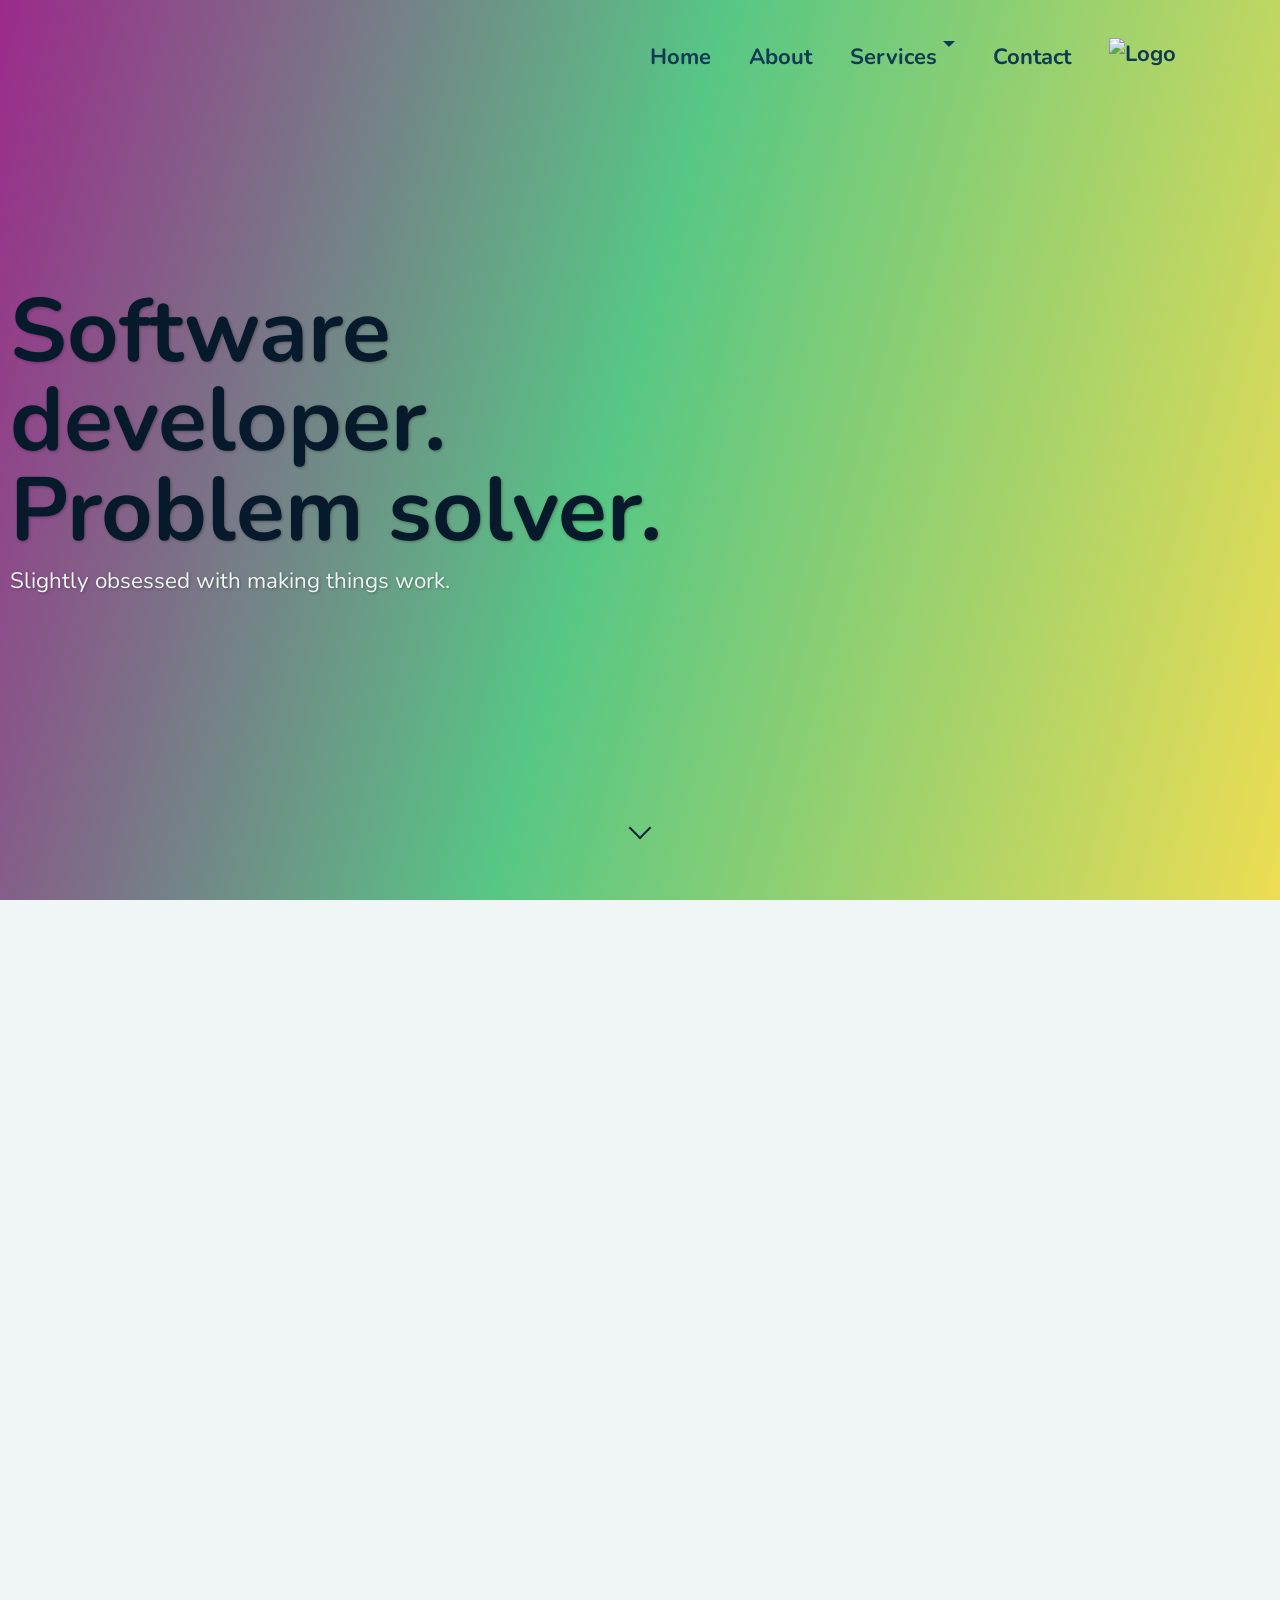
==== about.html @ 8cf2bc8e "fix missing <a> tag on about page" ====
<!DOCTYPE html>
<html lang="en">

<head>
    <meta charset="UTF-8">
    <meta http-equiv="X-UA-Compatible" content="IE=edge">
    <meta name="viewport" content="width=device-width, initial-scale=1.0">


    <!-- Meta tags for improved SEO using search keywords and descriptions -->
    <meta name="description"
        content="Great Malvern Software - About page. Katherine Biggs - software developer, Malvern, Worcestershire. Bespoke software integration for Zoho CRM, Zoho Inventory and Zoho Desk.">
    <meta name="keywords"
        content="software integration uk, software development uk, Zoho integration uk, software developer uk, software engineer uk">
    <meta name="author" content="Great Malvern Software">
    <meta name="page-topic" content="about Great Malvern Software">
    <meta name="page-type" content="About page">
    <meta name="robots" content="index, follow">

    <!-- Bootstrap 4 -->
    <link rel="stylesheet" href="https://stackpath.bootstrapcdn.com/bootstrap/4.4.1/css/bootstrap.min.css"
        integrity="sha384-Vkoo8x4CGsO3+Hhxv8T/Q5PaXtkKtu6ug5TOeNV6gBiFeWPGFN9MuhOf23Q9Ifjh" crossorigin="anonymous">
    <!-- CSS -->
    <link rel="stylesheet" href="assets/css/style.css">
    <!-- Google Fonts -->
    <link rel="preconnect" href="https://fonts.googleapis.com">
    <link rel="preconnect" href="https://fonts.gstatic.com" crossorigin>
    <link href="https://fonts.googleapis.com/css2?family=Nunito:ital,wght@0,200..1000;1,200..1000&display=swap" rel="stylesheet">
    <!-- Font Awesome -->
    <link rel="stylesheet" href="https://cdnjs.cloudflare.com/ajax/libs/font-awesome/6.1.1/css/all.min.css"
        integrity="sha512-KfkfwYDsLkIlwQp6LFnl8zNdLGxu9YAA1QvwINks4PhcElQSvqcyVLLD9aMhXd13uQjoXtEKNosOWaZqXgel0g=="
        crossorigin="anonymous" referrerpolicy="no-referrer">
    <!-- Favicon -->
    <link rel="apple-touch-icon" sizes="180x180" href=".assets/images/apple-touch-icon.png">
    <link rel="icon" type="image/png" sizes="32x32" href="./assets/images/favicon-32x32.png">
    <link rel="icon" type="image/png" sizes="16x16" href=".assets/images/favicon-16x16.png">
    <link rel="manifest" href="/site.webmanifest">
    <!-- jquery -->
    <script src="https://code.jquery.com/jquery-3.6.0.min.js"
        integrity="sha256-/xUj+3OJU5yExlq6GSYGSHk7tPXikynS7ogEvDej/m4=" crossorigin="anonymous"></script>
    <script src="https://cdn.jsdelivr.net/npm/popper.js@1.16.0/dist/umd/popper.min.js"
        integrity="sha384-Q6E9RHvbIyZFJoft+2mJbHaEWldlvI9IOYy5n3zV9zzTtmI3UksdQRVvoxMfooAo" crossorigin="anonymous">
        </script>
    <!-- Bootstrap JavaScript -->
    <script src="https://stackpath.bootstrapcdn.com/bootstrap/4.4.1/js/bootstrap.min.js"
        integrity="sha384-wfSDF2E50Y2D1uUdj0O3uMBJnjuUD4Ih7YwaYd1iqfktj0Uod8GCExl3Og8ifwB6" crossorigin="anonymous">
        </script>

    <title>Great Malvern Software - About</title>
</head>

<header id="header">

    <!-- =========================
         DESKTOP NAVIGATION
         ========================= -->
    <nav id="navbar" class="nav-desktop hide-on-mobile">

        <div class="container d-flex justify-content-end align-items-center">

            <ul class="nav justify-content-end">

                <li class="nav-item">
                    <a class="nav-link scrollto mx-3" href="index.html">
                        Home
                    </a>
                </li>

                <li class="nav-item">
                    <a class="nav-link mx-3" href="about.html">
                        About
                    </a>
                </li>

                <li class="nav-item dropdown">
                    <a class="nav-link dropdown-toggle mx-3"
                       href="#"
                       id="servicesDropdown"
                       role="button"
                       data-toggle="dropdown"
                       aria-haspopup="true"
                       aria-expanded="false">
                        Services
                    </a>

                    <div class="dropdown-menu"
                         aria-labelledby="servicesDropdown">

                        <a class="dropdown-item" href="web-design.html">
                            Web Design
                        </a>

                        <a class="dropdown-item" href="software-development.html">
                            Software Development
                        </a>

                        <a class="dropdown-item" href="integrations.html">
                            Integrations
                        </a>

                    </div>
                </li>

                <li class="nav-item">
                    <a class="nav-link scrollto mx-3" href="#contact">
                        Contact
                    </a>
                </li>

            </ul>

            <a class="navbar-brand ml-3" href="#hero">
                <img src="./assets/images/android-chrome-512x512.png"
                     alt="Logo"
                     height="40">
            </a>

        </div>

    </nav>


    <!-- =========================
         MOBILE NAVIGATION
         ========================= -->
    <nav class="navbar navbar-expand-lg navbar-light bg-light show-on-mobile nav-opaque">

        <div class="container">

            <a class="navbar-brand" href="#hero">
                <img src="./assets/images/android-chrome-512x512.png"
                     alt="Logo"
                     height="40">
            </a>

            <button class="navbar-toggler ml-auto"
                    type="button"
                    data-toggle="collapse"
                    data-target="#navbarCollapse"
                    aria-controls="navbarCollapse"
                    aria-expanded="false"
                    aria-label="Toggle navigation">

                <span class="navbar-toggler-icon"></span>

            </button>


            <div class="collapse navbar-collapse bg-light" id="navbarCollapse">

                <ul class="navbar-nav ml-auto">

                    <li class="nav-item">
                        <a class="nav-link scrollto" href="index.html">
                            Home
                        </a>
                    </li>

                    <li class="nav-item">
                        <a class="nav-link" href="about.html">
                            About
                        </a>
                    </li>

                    <li class="nav-item dropdown">

                        <a class="nav-link dropdown-toggle"
                           href="#"
                           id="mobileServicesDropdown"
                           role="button"
                           data-toggle="dropdown"
                           aria-haspopup="true"
                           aria-expanded="false">
                            Services
                        </a>

                        <div class="dropdown-menu"
                             aria-labelledby="mobileServicesDropdown">

                            <a class="dropdown-item" href="web-design.html">
                                Web Design
                            </a>

                            <a class="dropdown-item" href="software-development.html">
                                Software Development
                            </a>

                            <a class="dropdown-item" href="integrations.html">
                                Integrations
                            </a>

                        </div>

                    </li>

                    <li class="nav-item">
                        <a class="nav-link scrollto" href="#contact">
                            Contact
                        </a>
                    </li>

                </ul>

            </div>

        </div>

    </nav>

</header>

<main id="main">

    <!-- =========================
         ABOUT HERO
    ========================== -->

    <section id="hero" class="d-flex flex-column justify-content-center">

        <div class="hero-content">

            <h1>
                Software developer.<br>
                Problem solver.
            </h1>

            <p>
                Slightly obsessed with making things work.
            </p>

        </div>

        <a href="#about-story" class="scroll-down" aria-label="Scroll down">
            <span></span>
        </a>

    </section>


    <!-- =========================
         MY STORY
    ========================== -->

    <section id="about-story" class="about-story">

        <div class="container">

            <div class="row align-items-center">

                <!-- Photo -->

                <div class="col-lg-5">

                    <div class="about-photo">

                        <img
                            src="./assets/images/kat-in-kitchen.jpg"
                            alt="Kat Biggs in the kitchen holding a mug of tea."
                            class="img-fluid"
                        >

                    </div>

                </div>


                <!-- Text -->

                <div class="col-lg-7">

                    <p class="eyebrow">
                        A LITTLE ABOUT ME
                    </p>

                    <h2>
                        I've taken the scenic
                        route into software.
                    </h2>

                    <p class="lead">
                        I've been fascinated by computers since I was eight
                        years old, when I spent far too much time tinkering
                        with an Acorn Electron.
                    </p>

                    <p>
                        Somehow, it took me rather a long time to turn that
                        fascination into a career. I've worked in marketing,
                        the food industry and, for more than a decade, run my
                        own yoga business.
                    </p>

                    <p>
                        Eventually I came back to where I'd started. I began
                        studying full-stack software development in 2021,
                        graduated in 2022, and haven't looked back.
                    </p>

                </div>

            </div>

        </div>

    </section>


    <!-- =========================
         HOW I THINK ABOUT SOFTWARE
    ========================== -->

    <section id="about-approach" class="about-approach">

        <div class="container">

            <div class="row">

                <div class="col-lg-8">

                    <p class="eyebrow">
                        HOW I THINK ABOUT SOFTWARE
                    </p>

                    <h2>
                        I like solving the
                        awkward problems.
                    </h2>

                    <p class="lead">
                        The interesting projects are rarely the ones where
                        everything already works perfectly.
                    </p>

                    <p>
                        They're the ones where someone says, "This takes us
                        three hours every Friday", or "We're entering this
                        information in three different places", or "Our
                        software doesn't quite do what we need."
                    </p>

                    <p>
                        That's the stuff I enjoy. Understanding how something
                        actually works, finding the unnecessary complexity,
                        and building a better way of doing it.
                    </p>

                </div>

            </div>

        </div>

    </section>


    <!-- =========================
         YOGA / PEOPLE
    ========================== -->

    <section id="about-yoga" class="about-yoga">

    <div class="about-yoga-overlay"></div>

    <div class="container">

        <div class="row align-items-center">

            <div class="col-lg-5">

                <div class="about-yoga-block">

                    <span>13+</span>

                    <p>
                        years of building and running
                        Great Malvern Yoga
                    </p>

                </div>

            </div>

            <div class="col-lg-7">

                <p class="eyebrow">
                    THE OTHER SIDE OF MY WORK
                </p>

                <h2>
                    Software isn't really
                    about software.
                </h2>

                <p class="lead">
                    It's about people.
                </p>

                <p>
                    I've run Great Malvern Yoga for more than a decade,
                    which has taught me a great deal about communication,
                    listening, organisation and understanding what people
                    actually need — rather than what you assume they need.
                </p>

                <p>
                    Those skills are just as important when I'm working
                    on a software project. The best solution in the world
                    isn't much use if the people using it don't understand
                    it, enjoy using it, or can't see why it makes their
                    lives easier.
                </p>

                <p>
                    That's something I care about a lot.
                </p>

            </div>

        </div>

    </div>

</section>


    <!-- =========================
         THE INTEGRATION STATION
    ========================== -->

    <section id="about-tis" class="about-tis">

        <div class="container">

            <div class="row justify-content-center text-center">

                <div class="col-lg-8">

                    <p class="eyebrow">
                        ANOTHER PART OF WHAT I DO
                    </p>

                    <h2>
                        A specialist side project.
                    </h2>

                    <p class="lead">
                        I'm also a co-founder of The Integration Station,
                        where I work specifically on software integrations
                        and automation.
                    </p>

                    <p>
                        TIS gives me the opportunity to dive deeply into
                        integration problems, particularly within the Zoho
                        ecosystem, while Great Malvern Software gives me the
                        freedom to work across a much broader range of
                        software and web development projects.
                    </p>

                    <a
                        href="https://theintegrationstation.co.uk/"
                        class="btn btn-primary mt-3"
                    >
                        Visit The Integration Station
                    </a>

                </div>

            </div>

        </div>

    </section>


    <!-- =========================
         PERSONAL
    ========================== -->

    <section id="about-personal" class="about-personal">

        <div class="container">

            <div class="row justify-content-center">

                <div class="col-lg-8">

                    <p class="eyebrow">
                        WHEN I'M NOT WRITING CODE
                    </p>

                    <h2>
                        There is life outside the IDE.
                    </h2>

                    <p>
                        I'm usually somewhere in the Malvern Hills, trying
                        to persuade vegetables to grow, renovating my house,
                        fussing over my cats, playing The Sims 4, or wondering
                        why I thought owning an old Jaguar was a sensible idea.
                    </p>

                    <p>
                        I also speak French and Spanish, which occasionally
                        turns out to be useful — although disappointingly
                        rarely when debugging PHP.
                    </p>

                </div>

            </div>

        </div>

    </section>


    <!-- =========================
         CTA
    ========================== -->

    <section id="about-cta" class="about-cta">

        <div class="container">

            <div class="row justify-content-center text-center">

                <div class="col-lg-8">

                    <h2>
                        Have a problem that needs solving?
                    </h2>

                    <p>
                        Let's talk about it.
                    </p>

                    <a
                        href="contact.html"
                        class="btn btn-primary mt-3"
                    >
                        Get in touch
                    </a>

                </div>

            </div>

        </div>

    </section>

</main>

<footer id="footer">

    <div class="container">

        <div class="row footer-main">

            <!-- Existing footer information -->

            <div class="col-lg-6 footer-info">

                <h3>Great Malvern Software</h3>

                <p>
                    Software that works for your business.
                </p>

                <p class="copyright">
                    &copy; 2026 Great Malvern Software.
                    All rights reserved.
                </p>

            </div>


            <!-- Contact -->

            <div class="col-lg-6 footer-contact">

                <h4>Let's talk</h4>

                <p>
                    Have a project in mind, or just want to
                    have a chat about what might be possible?
                </p>

                <a href="mailto:hello@greatmalvernsoftware.co.uk">
                    hello@greatmalvernsoftware.co.uk
                </a>

                <a href="https://www.linkedin.com/" 
                   class="linkedin-link"
                   aria-label="Great Malvern Software on LinkedIn">
                    <i class="fab fa-linkedin-in"></i>
                </a>

            </div>

        </div>


        <!-- Footer navigation -->

        <div class="footer-bottom">

            <nav aria-label="Footer navigation">

                <a href="index.html">Home</a>
                <a href="about.html">About</a>
                <a href="services.html">Services</a>
                <a href="#contact">Contact</a>

            </nav>

        </div>

    </div>

</footer>

<script src="js/script.js"></script>

</body>

</html>
---- assets/css/style.css ----
body {
    margin: 0 auto;
    font-family: 'Nunito', sans-serif;
    display: block;
    background-color: #F0F6F5;
}

body,
html {
    height: 100%;
    max-width: 100%;
    overflow-x: hidden;
}

html {
    scroll-behavior: smooth;
}

#header {
    position: absolute;
    left: 0;
    right: 0;
    top: 0;
    align-items: end;
    z-index: 1000;
}

/*
#header {
    position: relative;
    width: 100%;
    z-index: 1000;
}
*/
#navbar ul {
    list-style: none;
    margin: 0;
    padding: 0;
    display: flex;
}

#navbar>ul>li {
    position: relative;
    white-space: nowrap;
    margin: 0 12px;
}

.nav-desktop a {
    display: flex;
    justify-content: space-between;
    padding: 25px 3px;
    font-size: 22px;
    color: #0E3A53;
    white-space: nowrap;
    font-weight: 700;
    transition: 0.3s;
    position: relative;
}

.nav-opaque {
    opacity: 0.7;
    font-weight: 700;
}

#navbar .dropdown-menu {
    background: transparent;
    border: none;
    box-shadow: none;
    padding: 0;
}

#navbar .dropdown-item {
    background: transparent;
    color: #0E3A53;
    font-size: 17px;
    font-weight: 700;
    padding: 6px 0;
}

#navbar .dropdown-item:hover,
#navbar .dropdown-item:focus {
    background: transparent;
    color: #0E3A53;
}

/* Desktop navigation */
.hide-on-mobile {
    display: block;
}

.show-on-mobile {
    display: none;
}

#hero {
    height: 100dvh;
    width: 100%;
    box-sizing: border-box;

    display: flex;

    background: linear-gradient(
        105deg,
        #9B2A8A 0%,
        #57C785 48%,
        #EDDD53 100%
    );
    
    color: #071A2B; /* very dark blue */
}

.hero-content {
    max-width: 750px;
}

#hero p {
    padding-left: 10px;
    font-family: "Nunito", sans-serif;
    font-size: 1.4rem;
    max-width: 600px;
    color: #F0F6F5;
    text-shadow: 1px 1px 3px rgba(0, 0, 0, 0.3);
}

#hero h2 {
    padding-left: 10px;
    font-family: "Nunito", sans-serif;
    font-size: 1.4rem;
    max-width: 600px;
    color: #F0F6F5;
    text-shadow: 1px 1px 3px rgba(0, 0, 0, 0.3);
}

#hero h1 {
    padding-left: 10px;
    font-family: "Nunito", sans-serif;
    font-size: clamp(3rem, 7vw, 6rem);
    line-height: 1;
    font-weight: 700;
    text-shadow: 1px 1px 3px rgba(0, 0, 0, 0.3);
}


/* Scroll down arrow */
.scroll-down {
    position: absolute;
    bottom: 35px;
    left: 50%;
    transform: translateX(-50%);
    width: 30px;
    height: 45px;
    display: flex;
    justify-content: center;
    align-items: flex-start;
    text-decoration: none;
    animation: bounce 2s infinite;
    opacity: 1;
    transition: opacity 0.5s ease;
}

.scroll-down.hidden {
    opacity: 0;
    pointer-events: none;
}

.scroll-down span {
    width: 16px;
    height: 16px;
    border-right: 2px solid #0B1F33;
    border-bottom: 2px solid #0B1F33;
    transform: rotate(45deg);
}

@keyframes bounce {
    0%,
    20%,
    50%,
    80%,
    100% {
        transform: translateX(-50%) translateY(0);
    }

    40% {
        transform: translateX(-50%) translateY(8px);
    }

    60% {
        transform: translateX(-50%) translateY(4px);
    }
}


/* Services on Homepage */

.services {
    padding: 80px 0;
}

/* -------------------------------------------------
   Services Intro
------------------------------------------------- */

.services-intro {
    max-width: 850px;
    margin: 0 auto 60px;
    text-align: center;
}

.services-intro .eyebrow {
    margin-bottom: 15px;
    font-size: 0.9rem;
    font-weight: 700;
    letter-spacing: 0.12em;
    text-transform: uppercase;
    color: #9B2A8A;
}

.services-intro h2 {
    margin-bottom: 20px;
    font-size: 2.5rem;
    font-weight: 700;
    color: #0E3A53;
}

.services-intro p {
    margin-bottom: 15px;
    font-size: 1.05rem;
    line-height: 1.7;
    color: #555;
}

.services-intro .intro-lead {
    font-size: 1.25rem;
    font-weight: 500;
    line-height: 1.6;
    color: #0E3A53;
}

.services .icon-box {
    width: 100%;
    padding: 40px 30px;
    border: 2px solid #0E3A53;
    border-radius: 12px;
    background: rgba(255, 255, 255, 0.85);
    text-align: center;
    transition: 0.3s ease;
}

.services .icon {
    width: 80px;
    height: 80px;
    margin: 0 auto 25px;
    display: flex;
    align-items: center;
    justify-content: center;
    font-size: 42px;
    color: #0E3A53;
}

.services .icon-box h4 {
    margin-bottom: 15px;
    font-size: 24px;
    font-weight: 700;
}

.services .icon-box h4 a {
    color: #0E3A53;
    text-decoration: none;
}

.icon-box h4 a:hover {
    text-decoration: underline;
    text-decoration-color: #9B2A8A;
    text-decoration-thickness: 2px;
    text-underline-offset: 4px;
}

.services .icon-box p {
    margin-bottom: 0;
    font-size: 17px;
    line-height: 1.6;
    color: #333;
}

.services .icon-box:hover {
    transform: translateY(-5px);
}

/* =========================================
   INTEGRATIONS
   ========================================= */

#integration-problems {
    padding: 30px 0;
    background: #F7F8F6;
}

#integration-problems h2 {
    font-family: "Nunito", sans-serif;
    font-size: 2.8rem;
    line-height: 1.1;
    font-weight: 700;
    color: #0E3A53;
    margin-bottom: 25px;
}

#integration-problems > .container > .row:first-child > .col-lg-5 > p {
    font-size: 1.15rem;
    line-height: 1.7;
    color: #425466;
}

.integration-problem-card {
    height: 100%;
    padding: 30px;
    background: #FFFFFF;
    border: 2px solid #57C785;
    border-radius: 4px;
}

.integration-problem-card h3 {
    font-family: "Nunito", sans-serif;
    font-size: 1.35rem;
    font-weight: 700;
    color: #0E3A53;
    margin-bottom: 15px;
}

.integration-problem-card p {
    margin: 0;
    color: #425466;
    line-height: 1.6;
}

.integration-problem-conclusion {
    margin: 35px 0 0;
    padding: 25px 30px;
    background: #57C785;
    color: #071A2B;
    font-size: 1.2rem;
    font-weight: 700;
    text-align: center;
}

#systems {
    padding: 110px 0;
    background: #FFFFFF;
}

#systems h2 {
    font-family: "Nunito", sans-serif;
    font-size: clamp(2.8rem, 5vw, 4.5rem);
    line-height: 1;
    font-weight: 700;
    color: #0E3A53;
    margin-bottom: 30px;
}

.systems-intro {
    font-size: 1.25rem;
    line-height: 1.7;
    color: #425466;
}

#systems p {
    line-height: 1.7;
    color: #425466;
}


/* Software showcase */

.systems-showcase {
    position: relative;
    min-height: 500px;
    margin-left: 40px;

    background: #57C785;

    overflow: hidden;
}


/* Large decorative circle */

.systems-showcase::before {
    content: "";
    position: absolute;

    width: 420px;
    height: 420px;

    border-radius: 50%;

    background: #9B2A8A;

    top: -150px;
    right: -120px;

    opacity: 0.9;
}


/* Another decorative shape */

.systems-showcase::after {
    content: "";
    position: absolute;

    width: 260px;
    height: 260px;

    border-radius: 50%;

    background: #EDDD53;

    bottom: -120px;
    left: -80px;
}


/* Software names */

.system-name {
    position: absolute;
    z-index: 2;

    font-family: "Nunito", sans-serif;
    font-weight: 700;

    color: #F7F8F6;

    line-height: 1;
}

.system-name-zoho {
    top: 15%;
    left: 12%;
    font-size: 3.5rem;
}

.system-name-xero {
    top: 32%;
    right: 12%;
    font-size: 2.7rem;
}

.system-name-shopify {
    top: 50%;
    left: 20%;
    font-size: 3rem;
}

.system-name-woo {
    top: 64%;
    right: 10%;
    font-size: 2rem;
}

.system-name-stripe {
    bottom: 12%;
    left: 12%;
    font-size: 2.5rem;
}

.system-name-api {
    bottom: 5%;
    right: 20%;
    font-size: 1.2rem;
    letter-spacing: 1px;
}


/* Bottom text */

.systems-footer {
    margin-top: 60px;
    font-size: 1.1rem;
}

@media (max-width: 768px) {

    #systems {
        padding: 80px 0;
    }

    #systems h2 {
        font-size: 2.8rem;
    }

    .systems-showcase {
        min-height: 400px;
        margin: 50px 0 0;
    }

    .system-name-zoho {
        font-size: 2.8rem;
    }

    .system-name-xero {
        font-size: 2.2rem;
    }

    .system-name-shopify {
        font-size: 2.5rem;
    }

    .system-name-woo {
        font-size: 1.6rem;
    }

    .system-name-stripe {
        font-size: 2rem;
    }

}

#zoho {
    padding: 110px 0;
    background: #F7F8F6;
}

#zoho .eyebrow {
    font-size: 0.9rem;
    font-weight: 700;
    letter-spacing: 2px;
    color: #9B2A8A;
    margin-bottom: 15px;
}

#zoho h2 {
    font-family: "Nunito", sans-serif;
    font-size: clamp(2.5rem, 5vw, 4rem);
    line-height: 1.05;
    font-weight: 700;
    color: #0E3A53;
    margin-bottom: 30px;
}

#zoho p {
    color: #425466;
    line-height: 1.7;
}

#zoho .lead {
    font-size: 1.25rem;
}

.zoho-highlight {
    position: relative;
    min-height: 350px;
    margin-right: 40px;

    background: #9B2A8A;

    display: flex;
    flex-direction: column;
    justify-content: center;
    align-items: center;

    text-align: center;

    overflow: hidden;
}

.zoho-highlight::before {
    content: "";

    position: absolute;

    width: 300px;
    height: 300px;

    border-radius: 50%;

    background: #EDDD53;

    top: -150px;
    right: -100px;
}

.zoho-highlight::after {
    content: "";

    position: absolute;

    width: 200px;
    height: 200px;

    border-radius: 50%;

    background: #57C785;

    bottom: -100px;
    left: -80px;
}

.zoho-highlight span {
    position: relative;
    z-index: 2;

    font-family: "Nunito", sans-serif;
    font-size: 4rem;
    font-weight: 700;

    color: #F7F8F6;
}

.zoho-highlight p {
    position: relative;
    z-index: 2;

    margin: 10px 0 0;

    color: #F7F8F6 !important;
    font-size: 1.1rem;
    font-weight: 700;
}

@media (max-width: 768px) {

    #zoho {
        padding: 80px 0;
    }

    .zoho-highlight {
        margin: 50px 0 0;
        min-height: 280px;
    }

}

#bespoke-integrations {
    padding: 120px 0;
    background: #EDDD53;
    color: #0E3A53;
}

#bespoke-integrations .eyebrow {
    font-size: 0.9rem;
    font-weight: 700;
    letter-spacing: 2px;
    color: #9B2A8A;
    margin-bottom: 20px;
}

#bespoke-integrations h2 {
    font-family: "Nunito", sans-serif;
    font-size: clamp(2.6rem, 5vw, 4.5rem);
    line-height: 1;
    font-weight: 700;
    color: #0E3A53;
    margin: 0;
}

#bespoke-integrations p {
    color: #0E3A53;
    line-height: 1.7;
}

#bespoke-integrations .lead {
    font-size: 1.35rem;
    color: #0E3A53;
}

.bespoke-highlight {
    margin-top: 35px;
    padding: 25px 30px;
    border-left: 5px solid #9B2A8A;
    background: rgba(255, 255, 255, 0.35);
}

.bespoke-highlight strong {
    font-family: "Nunito", sans-serif;
    font-size: 1.2rem;
    color: #0E3A53;
}

@media (max-width: 768px) {

    #bespoke-integrations {
        padding: 80px 0;
    }

    #bespoke-integrations h2 {
        margin-bottom: 45px;
    }

}

#software-problem {
    padding: 110px 0;
    background: #FFFFFF;
}

#software-problem .eyebrow {
    font-size: 0.9rem;
    font-weight: 700;
    letter-spacing: 2px;
    color: #9B2A8A;
    margin-bottom: 20px;
}

#software-problem h2 {
    font-family: "Nunito", sans-serif;
    font-size: clamp(2.8rem, 5vw, 4.5rem);
    line-height: 1;
    font-weight: 700;
    color: #0E3A53;
    margin: 0;
}

#software-problem p {
    color: #425466;
    line-height: 1.7;
}

#software-problem .lead {
    font-size: 1.35rem;
    color: #0E3A53;
    margin-bottom: 25px;
}

@media (max-width: 768px) {

    #software-problem {
        padding: 80px 0;
    }

    #software-problem h2 {
        margin-bottom: 45px;
    }

}

#software-services {
    padding: 110px 0;
    background: #F7F8F6;
}

#software-services .eyebrow {
    font-size: 0.9rem;
    font-weight: 700;
    letter-spacing: 2px;
    color: #9B2A8A;
    margin-bottom: 20px;
}

#software-services h2 {
    font-family: "Nunito", sans-serif;
    font-size: clamp(2.8rem, 5vw, 4.5rem);
    line-height: 1;
    font-weight: 700;
    color: #0E3A53;
    margin: 0;
}


/* Cards */
.software-card {
    height: 100%;
    padding: 45px 35px;

    background: #FFFFFF;

    border-top: 6px solid #57C785;

    box-shadow: 0 10px 30px rgba(14, 58, 83, 0.06);

    transition:
        transform 0.3s ease,
        box-shadow 0.3s ease;
}

.col-lg-4:nth-child(2) .software-card {
    border-top-color: #9B2A8A;
}

.col-lg-4:nth-child(3) .software-card {
    border-top-color: #EDDD53;
}

.software-card:hover {
    transform: translateY(-6px);

    box-shadow: 0 15px 35px rgba(14, 58, 83, 0.12);
}

.software-card h3 {
    font-family: "Nunito", sans-serif;
    font-size: 1.8rem;
    font-weight: 700;
    color: #0E3A53;
    margin-bottom: 20px;
}

.software-card p {
    color: #425466;
    line-height: 1.7;
    margin: 0;
}

#software-process {
    padding: 120px 0;
    background: #FFFFFF;
}

#software-process .eyebrow {
    font-size: 0.9rem;
    font-weight: 700;
    letter-spacing: 2px;
    color: #9B2A8A;
    margin-bottom: 20px;
}

#software-process h2 {
    font-family: "Nunito", sans-serif;
    font-size: clamp(2.8rem, 5vw, 4.5rem);
    line-height: 1;
    font-weight: 700;
    color: #0E3A53;
    margin: 0;
}

#software-process p {
    color: #425466;
    line-height: 1.7;
}

#software-process .lead {
    font-size: 1.4rem;
    font-weight: 700;
    color: #0E3A53;
}

.software-process-list {
    margin-top: 40px;
    border-top: 1px solid #DCE7E8;
}

.software-process-list div {
    display: flex;
    align-items: baseline;
    gap: 20px;

    padding: 18px 0;

    border-bottom: 1px solid #DCE7E8;
}

.software-process-list strong {
    min-width: 100px;

    font-family: "Nunito", sans-serif;
    font-size: 1.2rem;
    color: #0E3A53;
}

.software-process-list span {
    color: #425466;
}

@media (max-width: 768px) {

    #software-process {
        padding: 80px 0;
    }

    #software-process h2 {
        margin-bottom: 45px;
    }

    .software-process-list div {
        display: block;
    }

    .software-process-list strong {
        display: block;
        margin-bottom: 5px;
    }

}

@media (max-width: 768px) {

    #software-services {
        padding: 80px 0;
    }

    #software-services h2 {
        font-size: 2.8rem;
    }

    .software-card {
        padding: 35px 30px;
    }

}

#bespoke-development {
    padding: 120px 0;
    background: #9B2A8A;
    color: #F7F8F6;
}

#bespoke-development .eyebrow {
    font-size: 0.9rem;
    font-weight: 700;
    letter-spacing: 2px;
    color: #EDDD53;
    margin-bottom: 20px;
}

#bespoke-development h2 {
    font-family: "Nunito", sans-serif;
    font-size: clamp(2.8rem, 5vw, 4.8rem);
    line-height: 1;
    font-weight: 700;
    color: #F7F8F6;
    margin-bottom: 30px;
}

#bespoke-development p {
    color: #F7EAF5;
    line-height: 1.7;
}

#bespoke-development .lead {
    font-size: 1.4rem;
    font-weight: 700;
    color: #F7F8F6;
}


/* Technology list */

.technology-strip {
    display: flex;
    flex-wrap: wrap;
    gap: 12px;

    padding: 30px;
    margin-left: 40px;

    border-left: 5px solid #EDDD53;
}

.technology-strip span {
    display: inline-block;

    padding: 10px 18px;

    border: 1px solid rgba(255, 255, 255, 0.4);

    color: #F7F8F6;

    font-weight: 700;
    font-size: 0.95rem;
}

@media (max-width: 768px) {

    #bespoke-development {
        padding: 80px 0;
    }

    #bespoke-development h2 {
        font-size: 2.8rem;
    }

    .technology-strip {
        margin: 45px 0 0;
    }

}

#software-cta {
    padding: 120px 0;
    background: #FFFFFF;
}

#software-cta .eyebrow {
    font-size: 0.9rem;
    font-weight: 700;
    letter-spacing: 2px;
    color: #9B2A8A;
    margin-bottom: 20px;
}

#software-cta h2 {
    font-family: "Nunito", sans-serif;
    font-size: clamp(2.8rem, 5vw, 4.5rem);
    line-height: 1;
    font-weight: 700;
    color: #0E3A53;
    margin-bottom: 30px;
}

#software-cta p:not(.eyebrow) {
    max-width: 650px;
    margin-left: auto;
    margin-right: auto;

    color: #425466;
    line-height: 1.7;
    font-size: 1.15rem;
}

@media (max-width: 768px) {

    #software-cta {
        padding: 80px 0;
    }

    #software-cta h2 {
        font-size: 2.8rem;
    }

}

/* ABOUT PAGE */

#about-story {
    padding: 110px 0;
    background: #FFFFFF;
}

#about-story .eyebrow {
    font-size: 0.9rem;
    font-weight: 700;
    letter-spacing: 2px;
    color: #9B2A8A;
    margin-bottom: 20px;
}

#about-story h2 {
    font-family: "Nunito", sans-serif;
    font-size: clamp(2.8rem, 5vw, 4.5rem);
    line-height: 1;
    font-weight: 700;
    color: #0E3A53;
    margin-bottom: 30px;
}

#about-story p {
    color: #425466;
    line-height: 1.7;
}

#about-story .lead {
    font-size: 1.3rem;
    color: #0E3A53;
}

.about-photo {
    margin-right: 50px;
}

.about-photo img {
    width: 100%;
    display: block;
}

#about-approach {
    padding: 120px 0;
    background: #9B2A8A;
}

#about-approach .eyebrow {
    font-size: 0.9rem;
    font-weight: 700;
    letter-spacing: 2px;
    color: #EDDD53;
    margin-bottom: 20px;
}

#about-approach h2 {
    font-family: "Nunito", sans-serif;
    font-size: clamp(2.8rem, 5vw, 4.5rem);
    line-height: 1;
    font-weight: 700;
    color: #F7F8F6;
    margin-bottom: 30px;
}

#about-approach p {
    color: #F7EAF5;
    line-height: 1.7;
}

#about-approach .lead {
    font-size: 1.35rem;
    color: #F7F8F6;
}

#about-yoga {
    position: relative;

    padding: 120px 0;

    background-image: url("../images/yoga-studio.jpg");
    background-size: cover;
    background-position: center;
    
    color: #F7F8F6;
}

.about-yoga-overlay {
    position: absolute;
    inset: 0;

    background: rgba(87, 199, 133, 0.88);
}

#about-yoga .container {
    position: relative;
    z-index: 1;
}

#about-yoga .eyebrow {
    font-size: 0.9rem;
    font-weight: 700;
    letter-spacing: 2px;
    color: #0E3A53;
    margin-bottom: 20px;
}

#about-yoga h2 {
    font-family: "Nunito", sans-serif;
    font-size: clamp(2.8rem, 5vw, 4.5rem);
    line-height: 1;
    font-weight: 700;
    color: #F7F8F6;
    margin-bottom: 15px;
}

#about-yoga p {
    color: #F0F6F5;
    line-height: 1.7;
}

#about-yoga .lead {
    font-size: 1.4rem;
    font-weight: 700;
    color: #F7F8F6;
}

.about-yoga-block {
    min-height: 350px;
    margin-right: 50px;

    display: flex;
    flex-direction: column;
    justify-content: center;
    align-items: center;

    text-align: center;

    border: 5px solid #F7F8F6;
}

.about-yoga-block span {
    font-family: "Nunito", sans-serif;
    font-size: clamp(5rem, 10vw, 9rem);
    line-height: 0.9;
    font-weight: 700;
    color: #F7F8F6;
}

.about-yoga-block p {
    max-width: 220px;
    margin: 20px 0 0;
    font-weight: 700;
}

#about-tis {
    padding: 120px 0;
    background: #EDDD53;
}

#about-tis .eyebrow {
    font-size: 0.9rem;
    font-weight: 700;
    letter-spacing: 2px;
    color: #9B2A8A;
    margin-bottom: 20px;
}

#about-tis h2 {
    font-family: "Nunito", sans-serif;
    font-size: clamp(2.8rem, 5vw, 4.5rem);
    line-height: 1;
    font-weight: 700;
    color: #0E3A53;
    margin-bottom: 30px;
}

#about-tis p {
    color: #0E3A53;
    line-height: 1.7;
}

#about-tis .lead {
    font-size: 1.3rem;
    color: #0E3A53;
}

#about-personal {
    padding: 110px 0;
    background: #F7EEF6;
}

#about-personal .eyebrow {
    font-size: 0.9rem;
    font-weight: 700;
    letter-spacing: 2px;
    color: #9B2A8A;
    margin-bottom: 20px;
}

#about-personal h2 {
    font-family: "Nunito", sans-serif;
    font-size: clamp(2.8rem, 5vw, 4.5rem);
    line-height: 1;
    font-weight: 700;
    color: #0E3A53;
    margin-bottom: 30px;
}

#about-personal p {
    color: #425466;
    line-height: 1.7;
}

#about-cta {
    padding: 110px 0;
    background: #FFFFFF;
}

#about-cta h2 {
    font-family: "Nunito", sans-serif;
    font-size: clamp(2.8rem, 5vw, 4.5rem);
    line-height: 1;
    font-weight: 700;
    color: #0E3A53;
    margin-bottom: 20px;
}

#about-cta p {
    font-size: 1.25rem;
    color: #425466;
}

@media (max-width: 768px) {

    #about-story,
    #about-approach,
    #about-tis,
    #about-personal,
    #about-cta {
        padding: 80px 0;
    }

    #about-yoga {
        padding: 80px 0;
    }

    #about-story h2,
    #about-approach h2,
    #about-yoga h2,
    #about-tis h2,
    #about-personal h2,
    #about-cta h2 {
        font-size: 2.8rem;
    }

    .about-photo {
        margin: 0 0 50px;
    }

    .about-yoga-block {
        margin: 0 0 50px;
        min-height: 280px;
    }

}

/* =========================================
   FOOTER
   ========================================= */

#footer {
    padding: 70px 0 25px;
    background: #071A2B;
    color: #F7F8F6;
}

.footer-main {
    align-items: flex-start;
}

.footer-info h3 {
    margin-bottom: 15px;
    font-family: "Nunito", sans-serif;
    font-size: 28px;
    font-weight: 700;
    color: #F7F8F6;
}

.footer-info p {
    margin-bottom: 10px;
    font-size: 16px;
}

.footer-info .copyright {
    margin-top: 30px;
    font-size: 14px;
    opacity: 0.7;
}

.footer-contact h4 {
    margin-bottom: 15px;
    font-size: 24px;
    font-weight: 700;
    color: #F7F8F6;
}

.footer-contact p {
    max-width: 400px;
    margin-bottom: 15px;
    line-height: 1.6;
}

.footer-contact > a:not(.linkedin-link) {
    display: block;
    margin-bottom: 20px;
    color: #F7F8F6;
    font-weight: 700;
    text-decoration: none;
}

.linkedin-link {
    display: inline-flex;
    align-items: center;
    justify-content: center;
    width: 42px;
    height: 42px;
    border-radius: 50%;
    background: #EDDD53;
    color: #071A2B;
    font-size: 20px;
    text-decoration: none !important;
    transition: all 0.25s ease;
}

.linkedin-link:hover {
    background: #EDDD53;
    color: #071A2B;
    text-decoration: none !important;
}


/* ---------- Bottom navigation ---------- */

.footer-bottom {
    margin-top: 55px;
    padding-top: 25px;
    border-top: 1px solid rgba(247, 248, 246, 0.2);
    text-align: center;
}

.footer-bottom nav {
    display: flex;
    justify-content: center;
    flex-wrap: wrap;
    gap: 30px;
}

.footer-bottom a {
    color: #F7F8F6;
    font-size: 14px;
    text-decoration: none;
    opacity: 0.75;
    transition: opacity 0.25s ease;
}

.footer-bottom a:hover {
    opacity: 1;
}


/* ---------- Mobile ---------- */

@media (max-width: 768px) {

    #footer {
        padding: 55px 0 25px;
    }

    .footer-contact {
        margin-top: 45px;
    }

    .footer-bottom {
        margin-top: 45px;
    }

    .footer-bottom nav {
        gap: 15px 25px;
    }

}

/* -- Media Queries -- */
@media (min-width: 769px) {

    *,
    *:before,
    *:after {
        box-sizing: border-box !important;
    }

    .container {
        margin-top: 1%;
        margin-bottom: 3%;
    }

    .hide-on-mobile {
        display: block !important;
    }

    .show-on-mobile {
        display: none !important;
    }

}


@media (max-width: 768px) {

    /* touchscreens */
    .hide-on-mobile {
        display: none !important;
    }

    .show-on-mobile {
        display: block !important;
        position: relative !important;
        top: auto !important;
        left: auto !important;
        right: auto !important;
        width: 100% !important;
    }

    #header {
        position: relative;
        width: 100%;
    }


    #navbarCollapse {
        position: absolute;
        top: 100%;
        right: 15px;
        left: auto;
        width: 250px;
        background: transparent !important;
    }

    #navbarCollapse .navbar-nav {
        align-items: flex-end;
        text-align: right;
    }

    #navbarCollapse .nav-link {
        padding: 8px 0;
        font-size: 18px;
        color: #0E3A53;
        font-weight: 700;
    }

    #hero {
        margin-top: 100px;
      }

    #hero p {
        text-align: left;
    }

    #hero h1,
    #hero h2 {
        text-align: left;
    }

    #hero h1 {
        font-size: 2.5rem;
    }

}

/* =========================================
   WEB DESIGN PAGE
   ========================================= */


/* ---------- General ---------- */

.web-intro,
.web-principles,
.web-help,
.web-more,
.web-cta {
    padding: 110px 0;
}

/* ========================================= INTRO + PRINCIPLES ========================================= */ 
.web-design-intro { 
    position: relative; 
    overflow: hidden; 
}

/* ---------- Introduction ---------- */

.web-intro {
    position: relative; 
    padding: 110px 0 160px;
    background: #F7F8F6;
}

.web-intro .container {
    position: relative;
    z-index: 1;
}
/*
.web-intro .col-lg-6 {
    padding-right: 60px;
}
*/

.web-intro h2,
.web-principles h2,
.web-help h2,
.web-more h2,
.web-cta h2 {
    font-family: "Nunito", sans-serif;
    font-size: clamp(2.5rem, 5vw, 4.5rem);
    line-height: 1;
    font-weight: 700;
    color: #071A2B;
    margin-bottom: 30px;
}

.web-intro p,
.web-help p,
.web-more p,
.web-cta p {
    font-family: "Nunito", sans-serif;
    font-size: 18px;
    line-height: 1.7;
    color: #071A2B;
}

.large-text {
    font-size: 24px !important;
    line-height: 1.5 !important;
}

@media (max-width: 768px) {

    .web-intro { 
        padding: 70px 0 110px; 
    }

    .web-intro .col-lg-6 {
        padding-right: 15px;
    }

}

/* =========================================
   PRINCIPLES
   ========================================= */

.web-principles {
    padding: 110px 0;
    background: #57C785;
}

.web-principles h2 {
    font-family: "Nunito", sans-serif;
    font-size: clamp(2.8rem, 5vw, 4.5rem);
    line-height: 1;
    font-weight: 700;
    color: #071A2B;
    margin-bottom: 25px;
}

.section-intro {
    max-width: 650px;
    font-size: 22px;
    line-height: 1.6;
    color: #071A2B;
}

.principles-grid {
    display: grid;
    grid-template-columns: repeat(3, 1fr);
    gap: 60px;
    margin-top: 70px;
}

.principle {
    position: relative;
    padding-top: 35px;
}

.principle::before {
    content: "";
    position: absolute;
    top: 0;
    left: 0;
    width: 55px;
    height: 6px;
    background: #F7F8F6;
}

.principle-icon {
    margin-bottom: 25px;
    font-size: 45px;
    color: #F7F8F6;
}

.principle h3 {
    margin-bottom: 18px;
    font-size: 28px;
    line-height: 1.2;
    font-weight: 700;
    color: #071A2B;
}

.principle p {
    margin: 0;
    font-size: 17px;
    line-height: 1.7;
    color: #071A2B;
}


/* ---------- Mobile ---------- */

@media (max-width: 768px) {

    .web-principles {
        margin-top: 0;
        padding: 70px 0;
    }

    .principles-grid {
        grid-template-columns: 1fr;
        gap: 50px;
        margin-top: 50px;
    }

    .principle h3 {
        font-size: 25px;
    }

}

/* =========================================
   WHAT CAN I HELP WITH?
   ========================================= */

.web-help {
    padding: 110px 0;
    background: #F7F8F6;
}

.web-help h2 {
    font-family: "Nunito", sans-serif;
    font-size: clamp(2.8rem, 5vw, 4.5rem);
    line-height: 1;
    font-weight: 700;
    color: #071A2B;
    margin-bottom: 30px;
}

.web-help-intro {
    position: sticky;
    top: 120px;
}

.help-grid {
    display: flex;
    flex-direction: column;
    gap: 18px;
}

.help-card {
    position: relative;
    display: flex;
    align-items: center;
    min-height: 150px;
    padding: 30px 65px 30px 30px;
    background: #071A2B;
    color: #F7F8F6;
    transition: transform 0.25s ease;
}

.help-card h3,
.help-card p {
    color: #F7F8F6;
}

.help-card:nth-child(2) {
    background: #0E3A53;
}

.help-card:nth-child(2) h3,
.help-card:nth-child(2) p {
    color: #F7F8F6;
}

.help-card:nth-child(3) {
    background: #57C785;
}

.help-card:nth-child(3) h3,
.help-card:nth-child(3) p {
    color: #071A2B;
}

.help-card:nth-child(4) {
    background: #EDDD53;
}

.help-card:nth-child(4) h3,
.help-card:nth-child(4) p {
    color: #071A2B;
}


/* ---------- Mobile ---------- */

@media (max-width: 768px) {

    .web-help {
        padding: 70px 0;
    }

    .web-help-intro {
        position: static;
        margin-bottom: 45px;
    }

    .help-card {
        min-height: 0;
        padding: 30px 55px 30px 60px;
    }

    .help-card h3 {
        font-size: 22px;
    }

    .help-card p {
        font-size: 16px;
    }

}

/* ---------- More than a website ---------- */

.web-more {
    position: relative;
    overflow: hidden;
    background: linear-gradient(
        105deg,
        #9B2A8A 0%,
        #57C785 48%,
        #EDDD53 100%
    );
}

.web-more h2,
.web-more p,
.web-more .section-number {
    color: #071A2B;
}

.web-more .large-text {
    max-width: 850px;
    margin-left: auto;
    margin-right: auto;
}

.web-more-links {
    display: flex;
    justify-content: center;
    flex-wrap: wrap;
    gap: 30px;
    margin-top: 40px;
}

.web-more-links a {
    color: #071A2B;
    font-size: 18px;
    font-weight: 700;
    text-decoration: none;
}

.web-more-links i {
    margin-left: 8px;
    transition: transform 0.2s ease;
}

.web-more-links a:hover i {
    transform: translateX(5px);
}


/* ---------- CTA ---------- */

.cta {
    padding: 110px 0;
    background: #FFFFFF;
    text-align: center;
}

.cta h2 {
    font-family: "Nunito", sans-serif;
    font-size: clamp(2.8rem, 5vw, 4.5rem);
    line-height: 1;
    font-weight: 700;
    color: #071A2B;
    margin-bottom: 25px;
}

.cta p {
    max-width: 650px;
    margin: 0 auto 35px;
    font-size: 20px;
    line-height: 1.6;
    color: #071A2B;
}

.cta .btn {
    display: inline-block;
    padding: 15px 35px;
    border: 2px solid #9B2A8A;
    border-radius: 0;
    background: #9B2A8A;
    color: #F7F8F6;
    font-size: 18px;
    font-weight: 700;
    text-decoration: none;
    transition: all 0.25s ease;
}

.cta .btn:hover {
    background: #071A2B;
    border-color: #071A2B;
    color: #F7F8F6;
}

/* ---------- Mobile ---------- */

@media (max-width: 768px) {

    .web-intro,
    .web-principles,
    .web-help,
    .web-more,
    .cta {
        padding: 70px 0;
    }

    .web-intro h2,
    .web-principles h2,
    .web-help h2,
    .web-more h2,
    .cta h2 {
        font-size: 2.7rem;
    }

    .large-text {
        font-size: 20px !important;
    }

    .principle-card-offset {
        margin-top: 0;
    }

    .principle-card {
        padding: 35px 25px;
    }

    .web-more-links {
        flex-direction: column;
        gap: 20px;
    }

    .cta .text-lg-right {
        margin-top: 30px;
        text-align: left !important;
    }

}
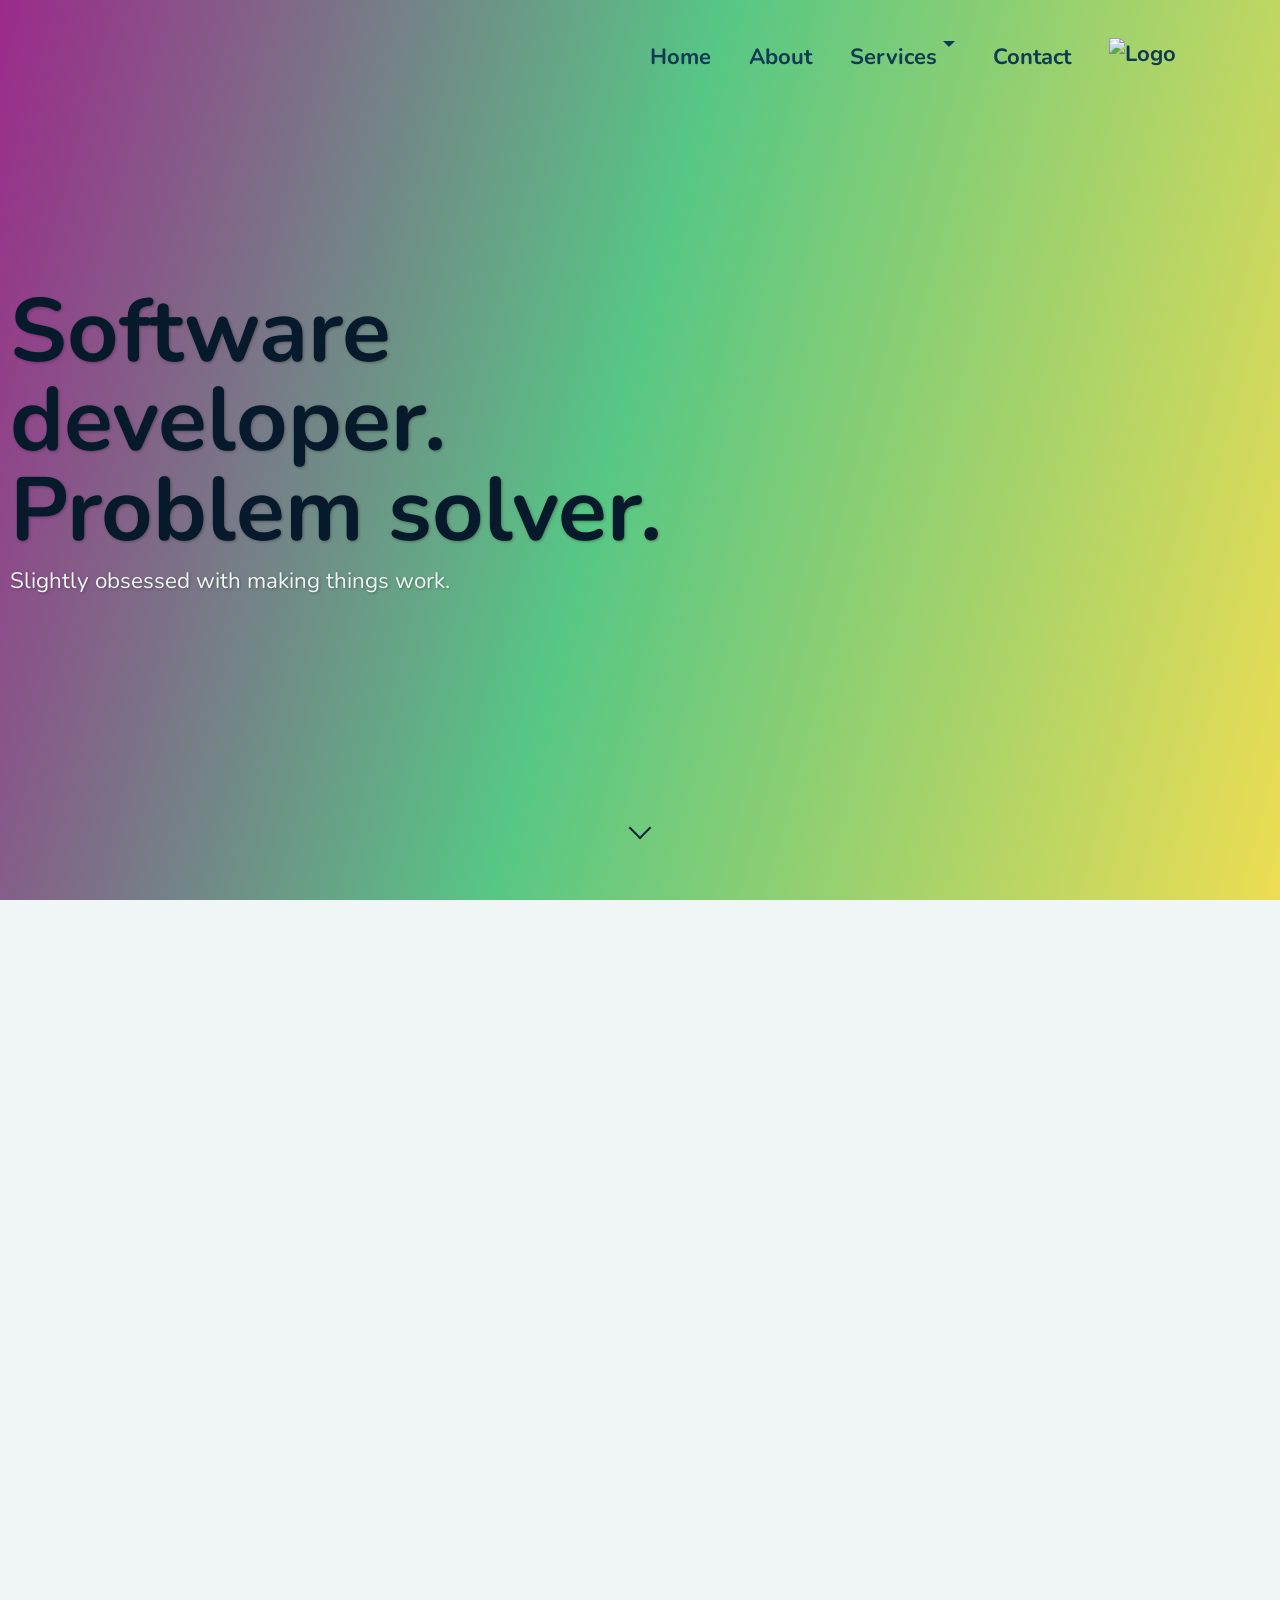
==== commit 3186ef18: "sort mobile menu out, shift paragraphs around on about page" ====
--- a/about.html
+++ b/about.html
@@ -119,84 +119,90 @@
 
     </nav>
 
-
-    <!-- =========================
-         MOBILE NAVIGATION
-         ========================= -->
-    <nav class="navbar navbar-expand-lg navbar-light bg-light show-on-mobile nav-opaque">
-
-        <div class="container">
+    <!-- =========================
+     MOBILE NAVIGATION
+     ========================= -->
+
+    <nav class="show-on-mobile mobile-nav">
+
+        <div class="container mobile-nav-bar">
 
             <a class="navbar-brand" href="#hero">
                 <img src="./assets/images/android-chrome-512x512.png"
-                     alt="Logo"
-                     height="40">
+                    alt="Logo"
+                    height="40">
             </a>
 
-            <button class="navbar-toggler ml-auto"
+            <button class="mobile-menu-toggle"
+                    id="mobileMenuToggle"
                     type="button"
-                    data-toggle="collapse"
-                    data-target="#navbarCollapse"
-                    aria-controls="navbarCollapse"
-                    aria-expanded="false"
-                    aria-label="Toggle navigation">
-
-                <span class="navbar-toggler-icon"></span>
+                    aria-label="Open navigation"
+                    aria-expanded="false">
+
+                <span></span>
+                <span></span>
+                <span></span>
 
             </button>
 
-
-            <div class="collapse navbar-collapse bg-light" id="navbarCollapse">
-
-                <ul class="navbar-nav ml-auto">
-
-                    <li class="nav-item">
-                        <a class="nav-link scrollto" href="index.html">
-                            Home
-                        </a>
+        </div>
+
+
+        <!-- FULL-SCREEN MOBILE MENU -->
+
+        <div class="mobile-menu" id="mobileMenu">
+
+            <div class="mobile-menu-content">
+
+                <ul class="mobile-menu-links">
+
+                    <li>
+                        <a href="index.html">Home</a>
                     </li>
 
-                    <li class="nav-item">
-                        <a class="nav-link" href="about.html">
-                            About
-                        </a>
+                    <li>
+                        <a href="about.html">About</a>
                     </li>
 
-                    <li class="nav-item dropdown">
-
-                        <a class="nav-link dropdown-toggle"
-                           href="#"
-                           id="mobileServicesDropdown"
-                           role="button"
-                           data-toggle="dropdown"
-                           aria-haspopup="true"
-                           aria-expanded="false">
+                    <li class="mobile-services">
+
+                        <button class="mobile-services-toggle"
+                                type="button"
+                                aria-expanded="false">
+
                             Services
-                        </a>
-
-                        <div class="dropdown-menu"
-                             aria-labelledby="mobileServicesDropdown">
-
-                            <a class="dropdown-item" href="web-design.html">
-                                Web Design
-                            </a>
-
-                            <a class="dropdown-item" href="software-development.html">
-                                Software Development
-                            </a>
-
-                            <a class="dropdown-item" href="integrations.html">
-                                Integrations
-                            </a>
-
-                        </div>
+
+                            <span class="services-arrow">+</span>
+
+                        </button>
+
+
+                        <ul class="mobile-services-links">
+
+                            <li>
+                                <a href="web-design.html">
+                                    Web Design
+                                </a>
+                            </li>
+
+                            <li>
+                                <a href="software-development.html">
+                                    Software Development
+                                </a>
+                            </li>
+
+                            <li>
+                                <a href="integrations.html">
+                                    Integrations
+                                </a>
+                            </li>
+
+                        </ul>
 
                     </li>
 
-                    <li class="nav-item">
-                        <a class="nav-link scrollto" href="#contact">
-                            Contact
-                        </a>
+                    <li>
+                        <a href="#contact">Contact</a>
                     </li>
 
                 </ul>
@@ -354,76 +360,6 @@
 
 
     <!-- =========================
-         YOGA / PEOPLE
-    ========================== -->
-
-    <section id="about-yoga" class="about-yoga">
-
-    <div class="about-yoga-overlay"></div>
-
-    <div class="container">
-
-        <div class="row align-items-center">
-
-            <div class="col-lg-5">
-
-                <div class="about-yoga-block">
-
-                    <span>13+</span>
-
-                    <p>
-                        years of building and running
-                        Great Malvern Yoga
-                    </p>
-
-                </div>
-
-            </div>
-
-            <div class="col-lg-7">
-
-                <p class="eyebrow">
-                    THE OTHER SIDE OF MY WORK
-                </p>
-
-                <h2>
-                    Software isn't really
-                    about software.
-                </h2>
-
-                <p class="lead">
-                    It's about people.
-                </p>
-
-                <p>
-                    I've run Great Malvern Yoga for more than a decade,
-                    which has taught me a great deal about communication,
-                    listening, organisation and understanding what people
-                    actually need — rather than what you assume they need.
-                </p>
-
-                <p>
-                    Those skills are just as important when I'm working
-                    on a software project. The best solution in the world
-                    isn't much use if the people using it don't understand
-                    it, enjoy using it, or can't see why it makes their
-                    lives easier.
-                </p>
-
-                <p>
-                    That's something I care about a lot.
-                </p>
-
-            </div>
-
-        </div>
-
-    </div>
-
-</section>
-
-
-    <!-- =========================
          THE INTEGRATION STATION
     ========================== -->
 
@@ -444,7 +380,8 @@
                     </h2>
 
                     <p class="lead">
-                        I'm also a co-founder of The Integration Station,
+                        Along with 
+                        <a href="https://www.linkedin.com/in/andy-mackellar/" target="_blank" rel="noopener noreferrer">Andy Mackellar</a>, I'm also a co-founder of The Integration Station,
                         where I work specifically on software integrations
                         and automation.
                     </p>
@@ -474,6 +411,76 @@
 
 
     <!-- =========================
+         YOGA / PEOPLE
+    ========================== -->
+
+    <section id="about-yoga" class="about-yoga">
+
+        <div class="about-yoga-overlay"></div>
+
+        <div class="container">
+
+            <div class="row align-items-center">
+
+                <div class="col-lg-5">
+
+                    <div class="about-yoga-block">
+
+                        <span>13+</span>
+
+                        <p>
+                            years of building and running
+                            Great Malvern Yoga
+                        </p>
+
+                    </div>
+
+                </div>
+
+                <div class="col-lg-7">
+
+                    <p class="eyebrow">
+                        THE OTHER SIDE OF MY WORK
+                    </p>
+
+                    <h2>
+                        Software isn't really
+                        about software.
+                    </h2>
+
+                    <p class="lead">
+                        It's about people.
+                    </p>
+
+                    <p>
+                        I've run Great Malvern Yoga for more than a decade,
+                        which has taught me a great deal about communication,
+                        listening, organisation and understanding what people
+                        actually need — rather than what you assume they need.
+                    </p>
+
+                    <p>
+                        Those skills are just as important when I'm working
+                        on a software project. The best solution in the world
+                        isn't much use if the people using it don't understand
+                        it, enjoy using it, or can't see why it makes their
+                        lives easier.
+                    </p>
+
+                    <p>
+                        That's something I care about a lot.
+                    </p>
+
+                </div>
+
+            </div>
+
+        </div>
+
+    </section>
+
+
+    <!-- =========================
          PERSONAL
     ========================== -->
 
@@ -502,7 +509,7 @@
 
                     <p>
                         I also speak French and Spanish, which occasionally
-                        turns out to be useful — although disappointingly
+                        turns out to be useful - although disappointingly
                         rarely when debugging PHP.
                     </p>
 
--- a/assets/css/style.css
+++ b/assets/css/style.css
@@ -21,8 +21,13 @@
     left: 0;
     right: 0;
     top: 0;
-    align-items: end;
+    /*align-items: end;*/
     z-index: 1000;
+    transition: transform 0.3s ease;
+}
+
+#header.nav-hidden {
+    transform: translateY(-100%);
 }
 
 /*
@@ -189,6 +194,25 @@
     }
 }
 
+/* Site-wide button styling */
+.btn {
+    display: inline-block;
+    padding: 15px 35px;
+    border: 2px solid #9B2A8A;
+    border-radius: 0;
+    background: #9B2A8A;
+    color: #F7F8F6;
+    font-size: 18px;
+    font-weight: 700;
+    text-decoration: none;
+    transition: all 0.25s ease;
+}
+
+.btn:hover {
+    background: #071A2B;
+    border-color: #071A2B;
+    color: #F7F8F6;
+}
 
 /* Services on Homepage */
 
@@ -1203,6 +1227,11 @@
 #about-tis .lead {
     font-size: 1.3rem;
     color: #0E3A53;
+}
+
+#about-tis .lead a {
+    color: #9B2A8A;
+    text-decoration: none;
 }
 
 #about-personal {
@@ -1452,32 +1481,231 @@
         width: 100% !important;
     }
 
+    /* =========================================================
+   MOBILE NAVIGATION
+   ========================================================= */
+
+    /* Mobile header bar */
+
+    .mobile-nav {
+        position: relative;
+        z-index: 1001;
+    }
+
+    .mobile-nav-bar {
+        min-height: 80px;
+        display: flex;
+        align-items: center;
+        justify-content: space-between;
+    }
+
+
+    /* Logo */
+
+    .mobile-nav .navbar-brand {
+        margin: 0;
+        padding: 0;
+    }
+
+
+    /* Hamburger */
+
+    .mobile-menu-toggle {
+        position: relative;
+        z-index: 1003;
+
+        width: 44px;
+        height: 44px;
+
+        padding: 8px;
+
+        border: none;
+        background: transparent;
+
+        display: flex;
+        flex-direction: column;
+        justify-content: center;
+        align-items: center;
+
+        cursor: pointer;
+    }
+
+    .mobile-menu-toggle span {
+        display: block;
+
+        width: 28px;
+        height: 3px;
+
+        margin: 3px 0;
+
+        background: #0E3A53;
+
+        transition: transform 0.3s ease,
+                    opacity 0.3s ease;
+    }
+
+
+    /* Hamburger becomes an X */
+
+    .mobile-menu-toggle.active span:nth-child(1) {
+        transform: translateY(9px) rotate(45deg);
+    }
+
+    .mobile-menu-toggle.active span:nth-child(2) {
+        opacity: 0;
+    }
+
+    .mobile-menu-toggle.active span:nth-child(3) {
+        transform: translateY(-9px) rotate(-45deg);
+    }
+
+
+    /* =========================================================
+    FULL-SCREEN MENU
+    ========================================================= */
+
+    .mobile-menu {
+        position: fixed;
+
+        top: 0;
+        left: 0;
+
+        width: 100%;
+        height: 100vh;
+
+        z-index: 1002;
+
+        background: rgba(255, 255, 255, 0.92);
+
+        display: flex;
+        align-items: center;
+        justify-content: center;
+
+        opacity: 0;
+        visibility: hidden;
+
+        transition: opacity 0.3s ease,
+                    visibility 0.3s ease;
+    }
+
+
+    /* Menu open */
+
+    .mobile-menu.active {
+        opacity: 1;
+        visibility: visible;
+    }
+
+
+    /* Menu contents */
+
+    .mobile-menu-content {
+        width: 100%;
+        text-align: center;
+    }
+
+
+    /* Main links */
+
+    .mobile-menu-links {
+        list-style: none;
+
+        padding: 0;
+        margin: 0;
+    }
+
+    .mobile-menu-links > li {
+        margin: 8px 0;
+    }
+
+    .mobile-menu-links a,
+    .mobile-services-toggle {
+        display: inline-flex;
+        align-items: center;
+        justify-content: center;
+
+        border: none;
+        background: transparent;
+
+        color: #0E3A53;
+
+        font-size: 28px;
+        font-weight: 700;
+
+        text-decoration: none;
+
+        padding: 8px 20px;
+
+        transition: color 0.2s ease;
+    }
+
+    .mobile-menu-links a:hover,
+    .mobile-services-toggle:hover {
+        color: #9B2A8A;
+        text-decoration: none;
+    }
+
+
+    /* =========================================================
+    MOBILE SERVICES
+    ========================================================= */
+
+    .mobile-services-toggle {
+        cursor: pointer;
+    }
+
+    .services-arrow {
+        font-size: 24px;
+        margin-left: 12px;
+
+        transition: transform 0.3s ease;
+    }
+
+
+    /* Services submenu */
+
+    .mobile-services-links {
+        list-style: none;
+
+        padding: 0;
+        margin: 0;
+
+        max-height: 0;
+        overflow: hidden;
+
+        transition: max-height 0.3s ease;
+    }
+
+
+    /* Services open */
+
+    .mobile-services.active .mobile-services-links {
+        max-height: 250px;
+    }
+
+    .mobile-services.active .services-arrow {
+        transform: rotate(45deg);
+    }
+
+
+    .mobile-services-links li {
+        margin: 2px 0;
+    }
+
+    .mobile-services-links a {
+        font-size: 20px;
+        font-weight: 700;
+
+        padding: 5px 20px;
+    }
+
+/*
     #header {
         position: relative;
         width: 100%;
     }
-
-
-    #navbarCollapse {
-        position: absolute;
-        top: 100%;
-        right: 15px;
-        left: auto;
-        width: 250px;
-        background: transparent !important;
-    }
-
-    #navbarCollapse .navbar-nav {
-        align-items: flex-end;
-        text-align: right;
-    }
-
-    #navbarCollapse .nav-link {
-        padding: 8px 0;
-        font-size: 18px;
-        color: #0E3A53;
-        font-weight: 700;
-    }
+*/
+
 
     #hero {
         margin-top: 100px;
@@ -1843,25 +2071,6 @@
     color: #071A2B;
 }
 
-.cta .btn {
-    display: inline-block;
-    padding: 15px 35px;
-    border: 2px solid #9B2A8A;
-    border-radius: 0;
-    background: #9B2A8A;
-    color: #F7F8F6;
-    font-size: 18px;
-    font-weight: 700;
-    text-decoration: none;
-    transition: all 0.25s ease;
-}
-
-.cta .btn:hover {
-    background: #071A2B;
-    border-color: #071A2B;
-    color: #F7F8F6;
-}
-
 /* ---------- Mobile ---------- */
 
 @media (max-width: 768px) {
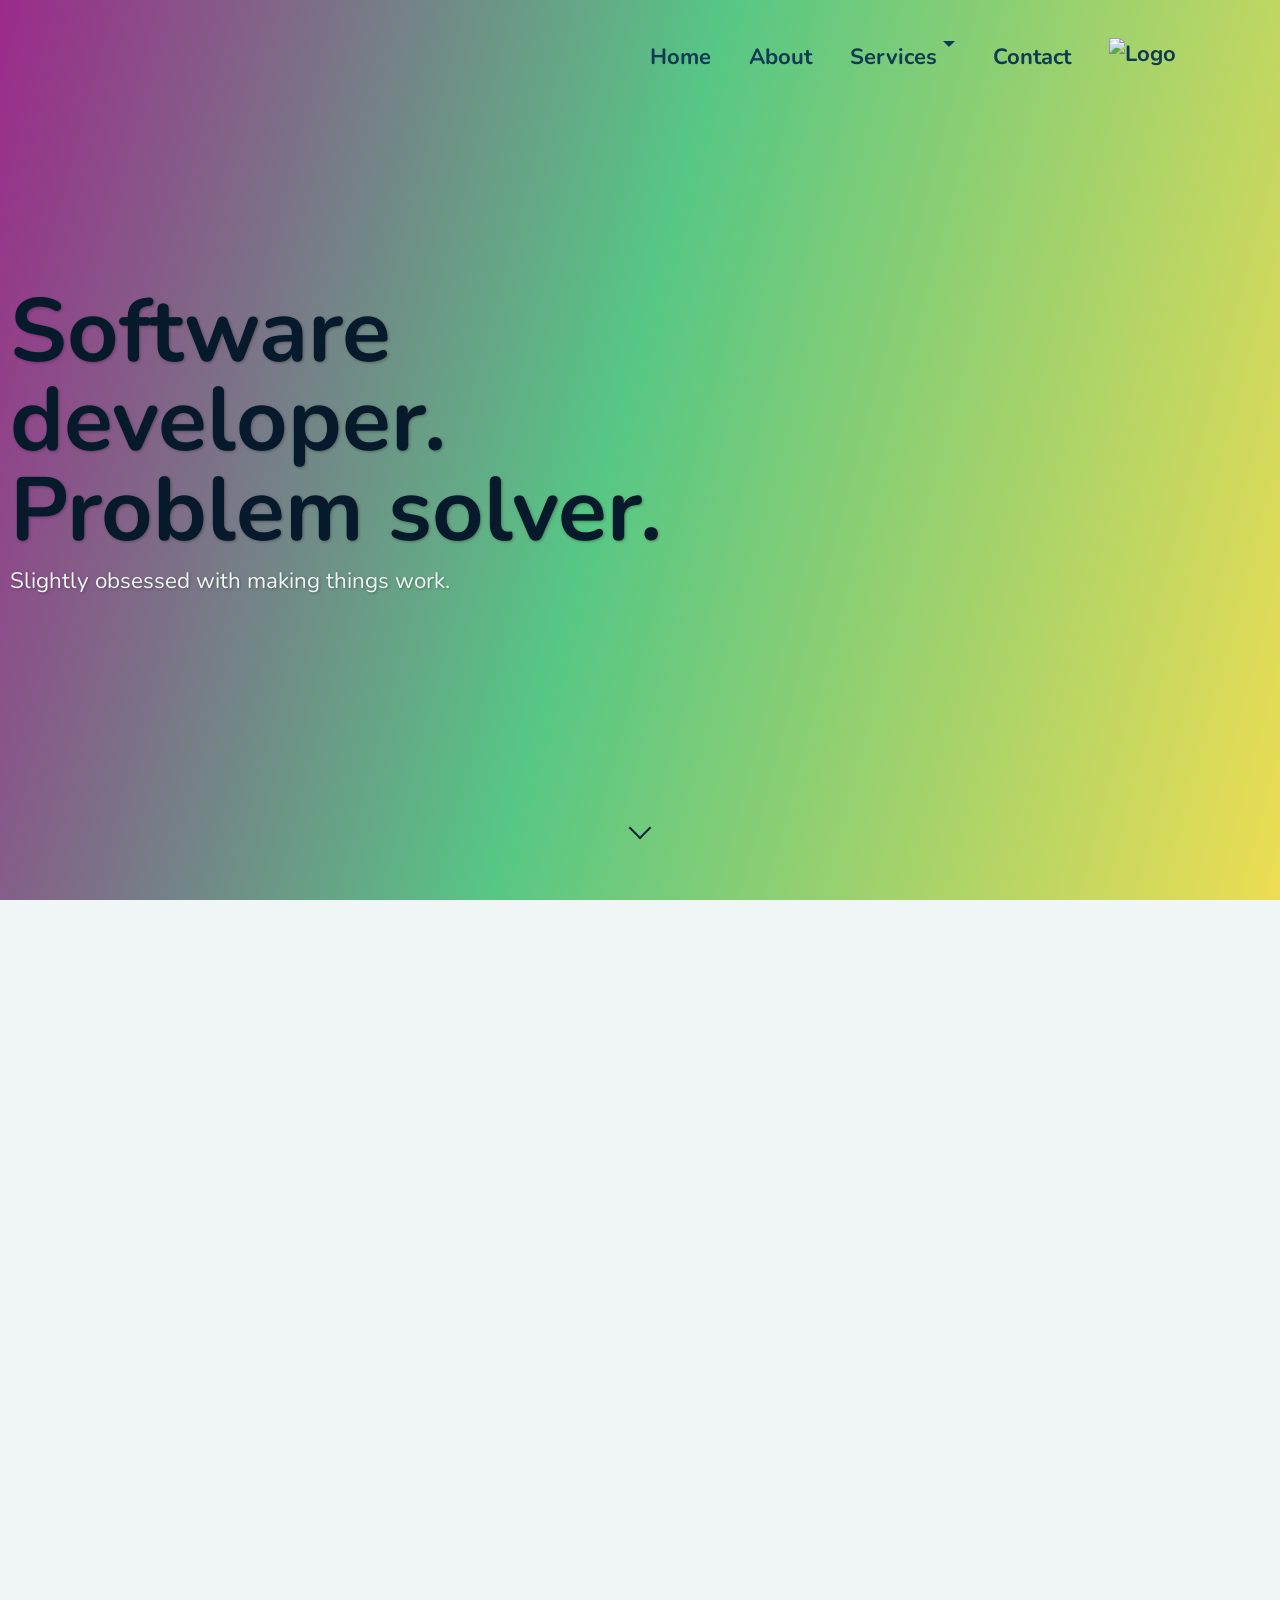
==== commit 5d26c7bb: "change image extension" ====
--- a/about.html
+++ b/about.html
@@ -260,7 +260,7 @@
                     <div class="about-photo">
 
                         <img
-                            src="./assets/images/kat-in-kitchen.jpg"
+                            src="./assets/images/kat-in-kitchen.JPG"
                             alt="Kat Biggs in the kitchen holding a mug of tea."
                             class="img-fluid"
                         >
@@ -376,7 +376,7 @@
                     </p>
 
                     <h2>
-                        A specialist side project.
+                        A specialist collaboration.
                     </h2>
 
                     <p class="lead">
@@ -456,7 +456,7 @@
                         I've run Great Malvern Yoga for more than a decade,
                         which has taught me a great deal about communication,
                         listening, organisation and understanding what people
-                        actually need — rather than what you assume they need.
+                        actually need - rather than what you assume they need.
                     </p>
 
                     <p>
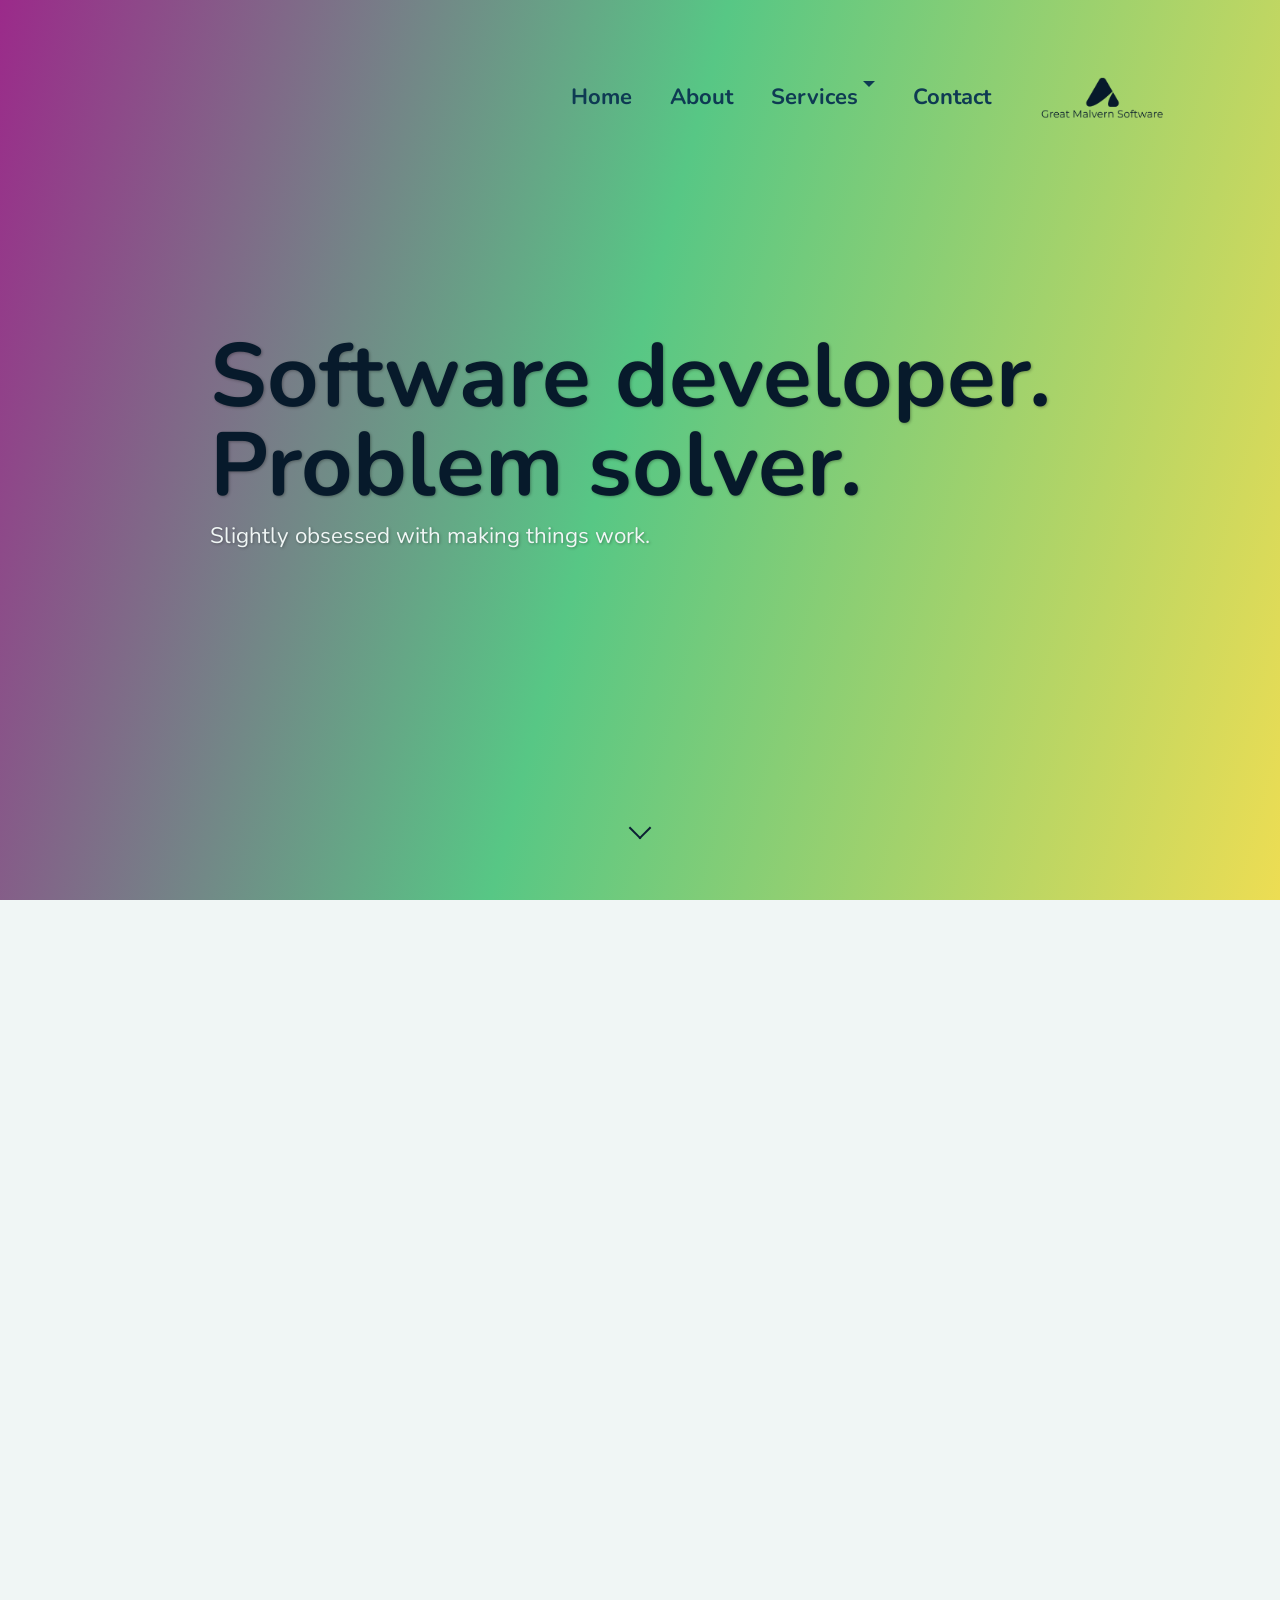
==== commit 9b694b00: "add favicons" ====
--- a/about.html
+++ b/about.html
@@ -31,10 +31,12 @@
         integrity="sha512-KfkfwYDsLkIlwQp6LFnl8zNdLGxu9YAA1QvwINks4PhcElQSvqcyVLLD9aMhXd13uQjoXtEKNosOWaZqXgel0g=="
         crossorigin="anonymous" referrerpolicy="no-referrer">
     <!-- Favicon -->
-    <link rel="apple-touch-icon" sizes="180x180" href=".assets/images/apple-touch-icon.png">
-    <link rel="icon" type="image/png" sizes="32x32" href="./assets/images/favicon-32x32.png">
-    <link rel="icon" type="image/png" sizes="16x16" href=".assets/images/favicon-16x16.png">
-    <link rel="manifest" href="/site.webmanifest">
+    <link rel="icon" type="image/png" href="/assets/images/favicon-96x96.png" sizes="96x96" />
+    <link rel="icon" type="image/svg+xml" href="/assets/images/favicon.svg" />
+    <link rel="shortcut icon" href="/assets/images/favicon.ico" />
+    <link rel="apple-touch-icon" sizes="180x180" href="/assets/images/apple-touch-icon.png" />
+    <meta name="apple-mobile-web-app-title" content="GMS" />
+    <link rel="manifest" href="/assets/images/site.webmanifest" />
     <!-- jquery -->
     <script src="https://code.jquery.com/jquery-3.6.0.min.js"
         integrity="sha256-/xUj+3OJU5yExlq6GSYGSHk7tPXikynS7ogEvDej/m4=" crossorigin="anonymous"></script>
@@ -102,7 +104,7 @@
                 </li>
 
                 <li class="nav-item">
-                    <a class="nav-link scrollto mx-3" href="#contact">
+                    <a class="nav-link scrollto mx-3" href="#footer">
                         Contact
                     </a>
                 </li>
@@ -110,9 +112,9 @@
             </ul>
 
             <a class="navbar-brand ml-3" href="#hero">
-                <img src="./assets/images/android-chrome-512x512.png"
+                <img src="./assets/images/default_transparent_765x625.png"
                      alt="Logo"
-                     height="40">
+                     height="120">
             </a>
 
         </div>
@@ -128,9 +130,9 @@
         <div class="container mobile-nav-bar">
 
             <a class="navbar-brand" href="#hero">
-                <img src="./assets/images/android-chrome-512x512.png"
+                <img src="./assets/images/default_transparent_765x625.png"
                     alt="Logo"
-                    height="40">
+                    height="120">
             </a>
 
             <button class="mobile-menu-toggle"
@@ -202,7 +204,7 @@
                     </li>
 
                     <li>
-                        <a href="#contact">Contact</a>
+                        <a href="#footer">Contact</a>
                     </li>
 
                 </ul>
@@ -543,10 +545,11 @@
                     </p>
 
                     <a
-                        href="contact.html"
-                        class="btn btn-primary mt-3"
+                        href="#footer"
+                        class="btn btn-primary mt-3 cta-arrow-button"
                     >
                         Get in touch
+                        <span class="cta-arrow" aria-hidden="true"></span>
                     </a>
 
                 </div>
@@ -617,9 +620,9 @@
 
                 <a href="index.html">Home</a>
                 <a href="about.html">About</a>
-                <a href="services.html">Services</a>
-                <a href="#contact">Contact</a>
-
+                <a href="web-design.html">Web Design</a>
+                <a href="software-development.html">Software Development</a>
+                <a href="integrations.html">Integrations</a>
             </nav>
 
         </div>
--- a/assets/css/style.css
+++ b/assets/css/style.css
@@ -103,6 +103,8 @@
     box-sizing: border-box;
 
     display: flex;
+    flex-direction: column;
+    justify-content: center;
 
     background: linear-gradient(
         105deg,
@@ -110,16 +112,19 @@
         #57C785 48%,
         #EDDD53 100%
     );
-    
-    color: #071A2B; /* very dark blue */
+
+    color: #071A2B;
 }
 
 .hero-content {
-    max-width: 750px;
+    width: 100%;
+    max-width: 900px;
+    margin: 0 auto;
+    padding: 0 20px;
+    box-sizing: border-box;
 }
 
 #hero p {
-    padding-left: 10px;
     font-family: "Nunito", sans-serif;
     font-size: 1.4rem;
     max-width: 600px;
@@ -128,7 +133,6 @@
 }
 
 #hero h2 {
-    padding-left: 10px;
     font-family: "Nunito", sans-serif;
     font-size: 1.4rem;
     max-width: 600px;
@@ -137,7 +141,6 @@
 }
 
 #hero h1 {
-    padding-left: 10px;
     font-family: "Nunito", sans-serif;
     font-size: clamp(3rem, 7vw, 6rem);
     line-height: 1;
@@ -570,6 +573,11 @@
     font-size: 1.25rem;
 }
 
+#zoho .lead a {
+    color: #9B2A8A;
+    text-decoration: none;
+}
+
 .zoho-highlight {
     position: relative;
     min-height: 350px;
@@ -1726,6 +1734,104 @@
 
 }
 
+/* =========================
+   CTA FOOTER ARROW
+========================= */
+
+.cta-arrow-button {
+    position: relative;
+}
+
+.cta-arrow {
+    position: absolute;
+
+    top: calc(100% + 5px);
+    left: 50%;
+
+    width: 3px;
+    height: calc(var(--arrow-height) - 10px);
+
+    background-color: #9B2A8A;
+
+    transform: translateX(-50%);
+
+    opacity: 0;
+    pointer-events: none;
+}
+
+
+/* Proper arrowhead */
+
+.cta-arrow::after {
+    content: "";
+
+    position: absolute;
+
+    left: 50%;
+    bottom: 0;
+
+    width: 12px;
+    height: 12px;
+
+    border-right: 3px solid #9B2A8A;
+    border-bottom: 3px solid #9B2A8A;
+
+    transform: translateX(-50%) rotate(45deg);
+
+}
+
+
+/* Active */
+
+.cta-arrow-button.arrow-active .cta-arrow {
+    opacity: 1;
+
+    animation: cta-arrow-move 700ms ease-in-out infinite;
+}
+
+
+/* Movement */
+
+@keyframes cta-arrow-move {
+
+    0% {
+        transform: translateX(-50%) translateY(0);
+    }
+
+    50% {
+        transform: translateX(-50%) translateY(8px);
+    }
+
+    100% {
+        transform: translateX(-50%) translateY(0);
+    }
+
+}
+
+/* =========================
+   GET IN TOUCH BUTTON
+========================= */
+
+#about-cta .cta-arrow-button.btn-primary {
+    background-color: #9B2A8A;
+    border-color: #9B2A8A;
+    color: #FFFFFF;
+}
+
+/* Hover, focus and active states */
+
+#about-cta .cta-arrow-button.btn-primary:hover,
+#about-cta .cta-arrow-button.btn-primary:focus,
+#about-cta .cta-arrow-button.btn-primary:active,
+#about-cta .cta-arrow-button.btn-primary:focus-visible,
+#about-cta .cta-arrow-button.btn-primary.active {
+    background-color: #0B1F33;
+    border-color: #0B1F33;
+    color: #FFFFFF;
+    box-shadow: none;
+    outline: none;
+}
+
 /* =========================================
    WEB DESIGN PAGE
    ========================================= */
